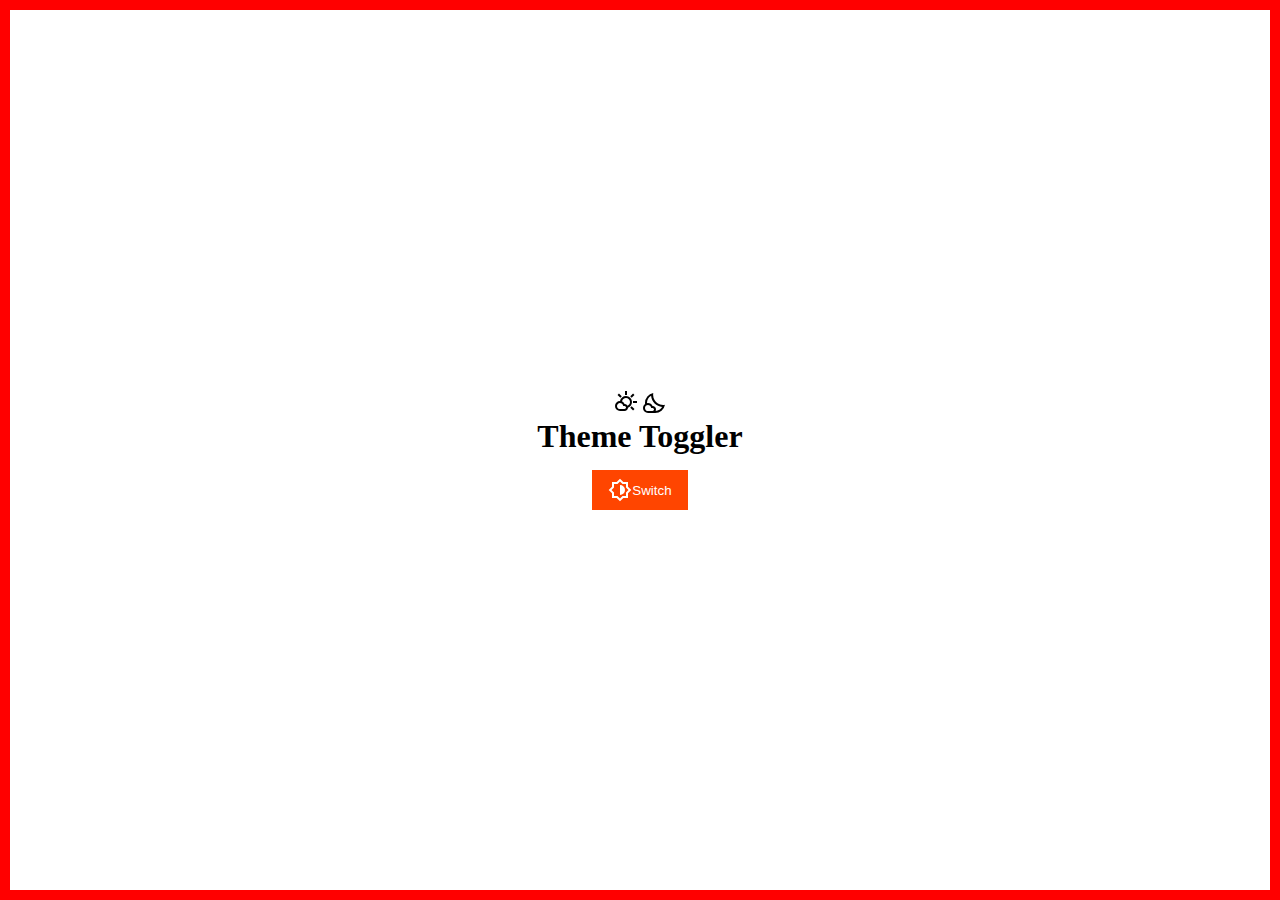
==== theme-toggler/index.html @ 9337f078 "added the required styles" ====
<!DOCTYPE html>
<html lang="en">
    <head>
        <meta charset="UTF-8" />
        <meta name="viewport" content="width=device-width, initial-scale=1.0" />
        <title>Theme Toggler</title>
        <link rel="stylesheet" href="./style.css" />
        <script src="./script.js" defer></script>
    </head>
    <body class="dar">
        <div class="sun-moon-container">
            <svg
                class="sun"
                xmlns="http://www.w3.org/2000/svg"
                height="24"
                viewBox="0 -960 960 960"
                width="24"
            >
                <path
                    d="M440-760v-160h80v160h-80Zm266 110-56-56 113-114 56 57-113 113Zm54 210v-80h160v80H760Zm3 299L650-254l56-56 114 112-57 57ZM254-650 141-763l57-57 112 114-56 56Zm-14 450h180q25 0 42.5-17.5T480-260q0-25-17-42.5T421-320h-51l-20-48q-14-33-44-52.5T240-440q-50 0-85 35t-35 85q0 50 35 85t85 35Zm0 80q-83 0-141.5-58.5T40-320q0-83 58.5-141.5T240-520q60 0 109.5 32.5T423-400q58 0 97.5 43T560-254q-2 57-42.5 95.5T420-120H240Zm320-134q-5-20-10-39t-10-39q45-19 72.5-59t27.5-89q0-66-47-113t-113-47q-60 0-105 39t-53 99q-20-5-41-9t-41-9q14-88 82.5-144T480-720q100 0 170 70t70 170q0 77-44 138.5T560-254Zm-79-226Z"
                />
            </svg>
            <svg
                class="moon"
                xmlns="http://www.w3.org/2000/svg"
                height="24"
                viewBox="0 -960 960 960"
                width="24"
            >
                <path
                    d="M504-425Zm20 385H420l20-12.5q20-12.5 43.5-28t43.5-28l20-12.5q81-6 149.5-49T805-285q-86-8-163-43.5T504-425q-61-61-97-138t-43-163q-77 43-120.5 118.5T200-444v12l-12 5.5q-12 5.5-26.5 11.5T135-403.5l-12 5.5q-2-11-2.5-23t-.5-23q0-146 93-257.5T450-840q-18 99 11 193.5T561-481q71 71 165.5 100T920-370q-26 144-138 237T524-40Zm-284-80h180q25 0 42.5-17.5T480-180q0-25-17-42.5T422-240h-52l-20-48q-14-33-44-52.5T240-360q-50 0-85 34.5T120-240q0 50 35 85t85 35Zm0 80q-83 0-141.5-58.5T40-240q0-83 58.5-141.5T240-440q60 0 109.5 32.5T423-320q57 2 97 42.5t40 97.5q0 58-41 99t-99 41H240Z"
                />
            </svg>
        </div>
        <h1>Theme Toggler</h1>
        <button class="theme-toggle-btn">
            <svg
                class="toggle-icon"
                xmlns="http://www.w3.org/2000/svg"
                height="24"
                viewBox="0 -960 960 960"
                width="24"
            >
                <path
                    d="M480-28 346-160H160v-186L28-480l132-134v-186h186l134-132 134 132h186v186l132 134-132 134v186H614L480-28Zm0-252q83 0 141.5-58.5T680-480q0-83-58.5-141.5T480-680v400Zm0 140 100-100h140v-140l100-100-100-100v-140H580L480-820 380-720H240v140L140-480l100 100v140h140l100 100Zm0-340Z"
                />
            </svg>
            Switch
        </button>
    </body>
</html>
---- theme-toggler/style.css ----
*,
*::after,
*::before {
    margin: 0;
    padding: 0;
    box-sizing: border-box;
}

body {
    --primary-color: orangered;
    --background-color: white;
    --text-color: black;
    --toggle-btn-text: var(--background-color);
    height: 100vh;
    display: flex;
    justify-content: center;
    flex-direction: column;
    align-items: center;
    border: 10px solid red;
    background-color: var(--background-color);
    color: var(--text-color);
}

body > h1{
    margin-bottom: 15px;
}

body.dark {
    --background-color: #333;
    --text-color: white;
    --primary-color:#D0D066;
}

.theme-toggle-btn {
    display: flex;
    justify-content: center;
    align-items: center;
    padding: 0.5rem 1rem;
    background-color: var(--primary-color);
    color: var(--toggle-btn-text);
    border: none;
    outline: none;
}

.toggle-icon {
    fill: var(--toggle-btn-text);
}
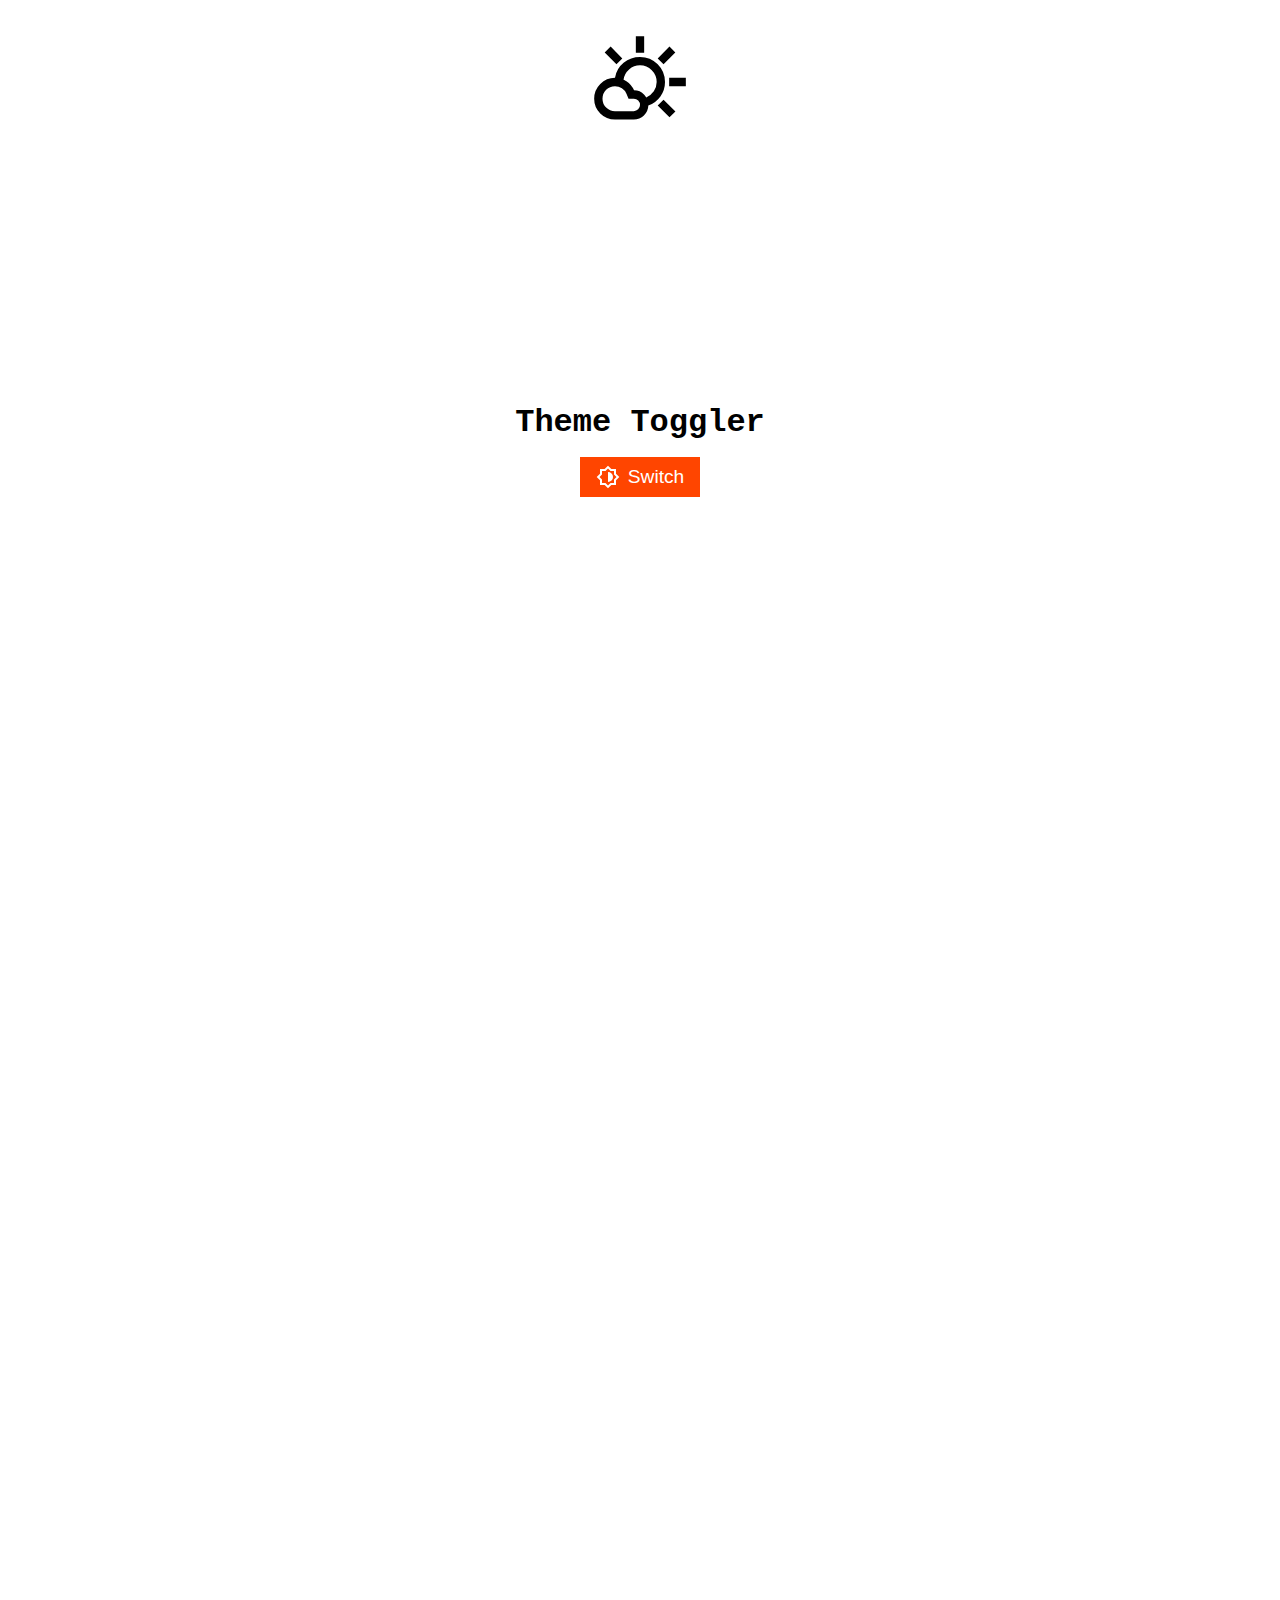
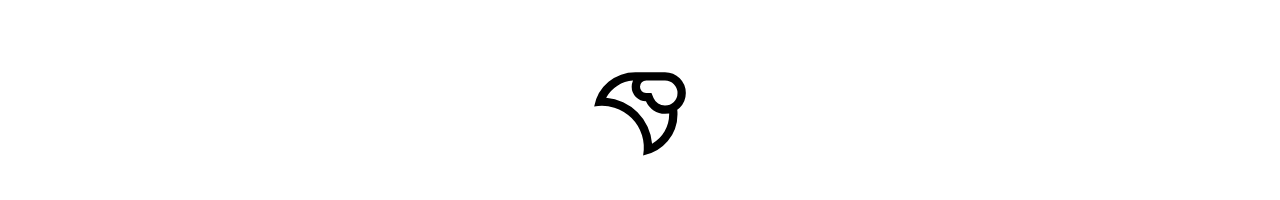
==== commit 124fb077: "added the animation part" ====
--- a/theme-toggler/index.html
+++ b/theme-toggler/index.html
@@ -7,7 +7,7 @@
         <link rel="stylesheet" href="./style.css" />
         <script src="./script.js" defer></script>
     </head>
-    <body class="dar">
+    <body>
         <div class="sun-moon-container">
             <svg
                 class="sun"
--- a/theme-toggler/style.css
+++ b/theme-toggler/style.css
@@ -10,25 +10,29 @@
     --primary-color: orangered;
     --background-color: white;
     --text-color: black;
+    --transistion-delay: 1s;
     --toggle-btn-text: var(--background-color);
+    --rotation:180deg;
     height: 100vh;
     display: flex;
     justify-content: center;
     flex-direction: column;
     align-items: center;
-    border: 10px solid red;
     background-color: var(--background-color);
     color: var(--text-color);
+    font-family: "Courier New", Courier, monospace;
+    overflow: hidden;
+    transition: all var(--transistion-delay);
 }
 
-body > h1{
-    margin-bottom: 15px;
+body > h1 {
+    margin-bottom: 1rem;
 }
 
 body.dark {
     --background-color: #333;
     --text-color: white;
-    --primary-color:#D0D066;
+    --primary-color: #d0d066;
 }
 
 .theme-toggle-btn {
@@ -40,8 +44,49 @@
     color: var(--toggle-btn-text);
     border: none;
     outline: none;
+    transition: var(--transistion-delay);
+    font-size: 1.2rem;
+    transform: scale(1);
 }
 
 .toggle-icon {
     fill: var(--toggle-btn-text);
+    margin-right: 0.5rem;
 }
+
+.theme-toggle-btn:hover,
+.theme-toggle-btn:focus {
+    transform: scale(1.1);
+}
+
+.sun-moon-container {
+    position: absolute;
+    top: 0;
+    height: 200vmin;
+    display: flex;
+    justify-content: center;
+    align-items: center;
+    transition: var(--transistion-delay);
+}
+
+.sun,
+.moon {
+    position: absolute;
+    fill: var(--text-color);
+    transition: var(--transistion-delay);
+    width: 100px;
+    height: 100px;
+}
+
+.sun {
+    top: 2rem;
+}
+
+.moon {
+    bottom: 2rem;
+    transform: rotate(180deg);
+}
+
+.dark .sun-moon-container{
+    transform: rotate(var(--rotation));
+}